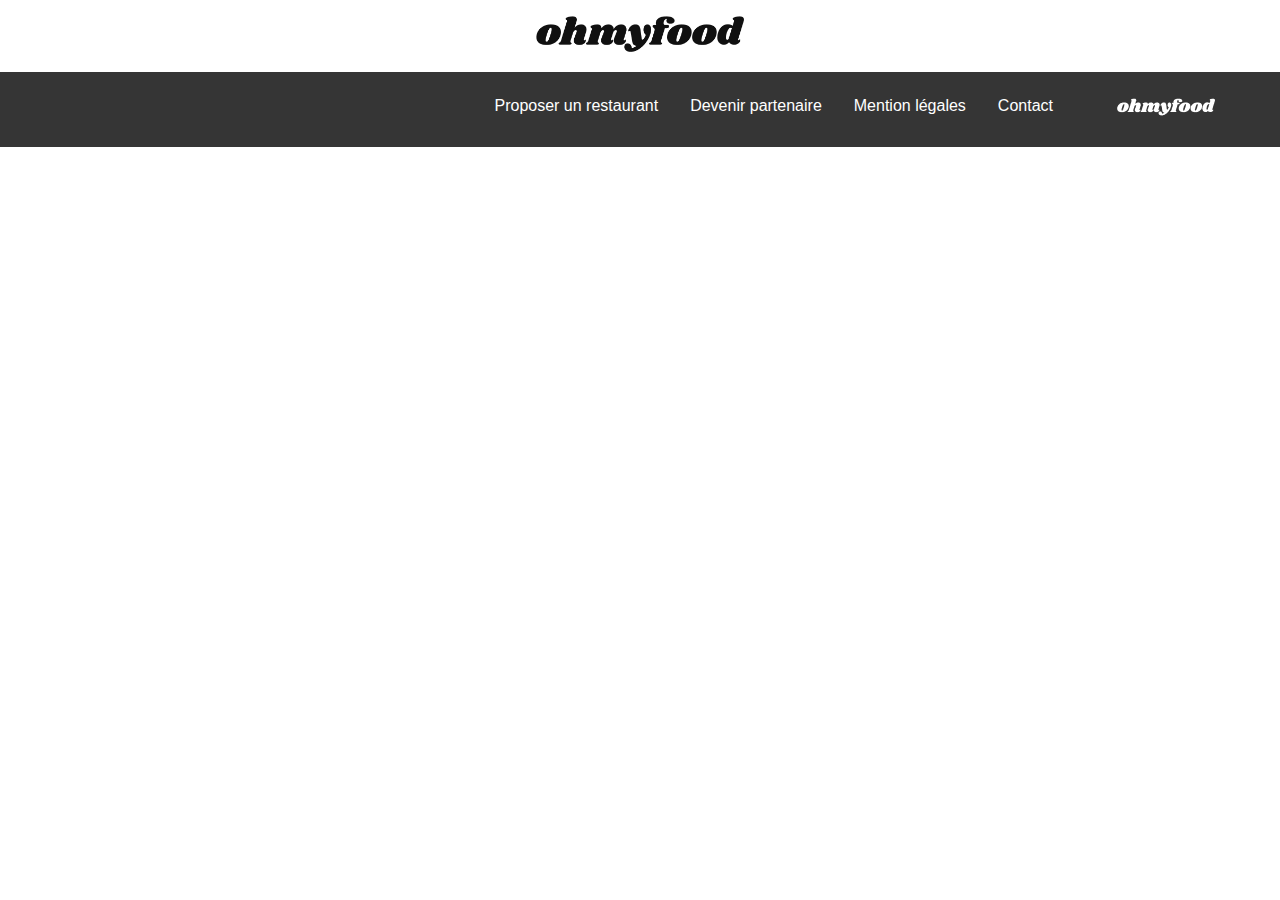
==== restaurants/aLaFrancaise.html @ 70cf3df0 "0.3 Commencement du premier menu" ====
<!DOCTYPE html>
<html lang="fr">
<head>
    <meta charset="UTF-8">
    <meta name="viewport" content="width=device-width, initial-scale=1.0">
    <title>Menu Restaurant</title>
    <link rel="stylesheet" href="../assets/style.css">
</head>
<body>
    <header>
        <!-- flèche du retour -->
        <a href="../index.html" class="fleche-retour">
          <img src="../assets/icon/GoBack.png" alt="icon de retour">
        </a>
        
        <!-- logo -->
        <a href="../index.html">
          <img src="../assets/images/logo/ohmyfood_black.png" alt="logo de ohmyfood">
        </a>
    </header>

    <footer>
        <a href="../index.html"><img src="../assets/images/logo/ohmyfood_white.png" alt="logo du site"></a>
        <menu class="footer_menu">
          <li>
            <a href="#">
              <i class="fa-solid fa-utensils"></i>
              Proposer un restaurant
            </a>
          </li>
          <li>
            <a href="#">
              <i class="fa-solid fa-handshake-angle"></i>
              Devenir partenaire
            </a>
          </li>
          <li>
            <a href="#">
              <i></i>
              Mention légales
            </a>
          </li>
          <li>
            <a href="#">
              <i></i>
              Contact
            </a>
          </li>
        </menu>
    </footer>
</body>
</html>
---- assets/style.css ----
*, ::after, ::before {
  box-sizing: border-box;
  margin: 0;
  padding: 0;
}

body {
  font-family: "Roboto", sans-serif;
}

header {
  display: flex;
  width: 100%;
  padding: 1em 0;
  justify-content: center;
  align-items: center;
  background-color: #FFFFFF;
  position: relative;
}
header img {
  height: 36px;
}
header .fleche-retour {
  position: absolute;
  left: 17px;
  top: 17px;
  height: 30px;
  width: 30px;
  display: none;
}

.location {
  width: 100%;
  padding: 1em 0;
  color: #353535;
  display: flex;
  justify-content: center;
  align-items: center;
  background-color: #EAEAEA;
  box-shadow: 0px 4px 4px 0px rgba(0, 0, 0, 0.2509803922);
}
.location .pin-icon {
  height: 16px;
  width: 12px;
  color: #353535;
  margin-right: 17px;
}

.accueil {
  background: #F6F6F6;
}
.accueil__text-container {
  display: flex;
  flex-direction: column;
  justify-content: center;
  align-items: center;
}
.accueil__text-container h1 {
  margin-top: 39px;
  text-align: center;
  padding: 0 50px 20px;
  font-size: 24px;
  font-weight: 700;
}
.accueil__text-container h2 {
  text-align: center;
  padding: 0 1.5em;
  font-size: 1.125em;
  font-weight: 300;
  color: #353535;
}
.accueil__btn {
  color: #FFFFFF;
  text-align: center;
  line-height: 50px;
  text-decoration: none;
  margin: 27px auto 57px;
  padding: 0 1.2em;
  font-size: 1em;
  font-weight: 500;
  background: linear-gradient(193.33deg, #9356DC -11.44%, #FF79DA 123.93%);
  border-radius: 25px;
}

.fonctionnement {
  max-width: 1440px;
  margin: 0 auto;
  background-color: #FFFFFF;
  padding: 3rem 1.5rem;
}
.fonctionnement__text-container {
  display: flex;
  flex-direction: column;
}
.fonctionnement__text-container h3 {
  font-weight: 700;
  font-size: 1.5em;
  margin-bottom: 26px;
}
.fonctionnement__menu {
  display: flex;
  align-items: center;
  flex-direction: column;
  flex-wrap: wrap;
}
.fonctionnement__menu li {
  width: 335px;
  height: 72.38px;
  border-radius: 20px;
  list-style-type: none;
  margin-bottom: 25px;
  margin-right: 1em;
  position: relative;
}
.fonctionnement__menu__number {
  z-index: 1;
  position: absolute;
  left: 0;
  top: 50%;
  transform: translateY(-50%);
  color: #FFFFFF;
  display: flex;
  justify-content: center;
  align-items: center;
  width: 24px;
  height: 24px;
  border-radius: 9999px;
  background-color: #9356DC;
}
.fonctionnement__menu button {
  position: relative;
  font-size: 1em;
  font-weight: 500;
  margin-left: 12.51px;
  padding: 1.75em;
  width: 100%;
  max-width: 322.49px;
  border: none;
  border-radius: 20px;
  background-color: #F6F6F6;
  box-shadow: 0px 4px 15px 0px rgba(0, 0, 0, 0.1490196078);
}
.fonctionnement__menu button i {
  position: absolute;
  left: 40px;
  top: 50%;
  transform: translateY(-50%);
  color: #7E7E7E;
}
@media (min-width: 375px) {
  .fonctionnement__menu {
    flex-direction: row;
  }
}

.restaurants {
  background: #F6F6F6;
  padding: 3em 1.5em;
}
.restaurants .restaurant__text-container {
  max-width: 1440px;
  margin: 0 auto;
}
.restaurants h3 {
  font-weight: 700;
  font-size: 1.5em;
  margin-bottom: 26px;
}
.restaurants__list {
  display: flex;
  flex-direction: column;
  gap: 1.5em;
}
@media (min-width: 375px) {
  .restaurants__list__first_line {
    display: flex;
    gap: 9%;
  }
}
@media (min-width: 375px) {
  .restaurants__list__second_line {
    display: flex;
    gap: 9%;
  }
}
.restaurants__card {
  position: relative;
  display: flex;
  width: 100%;
  flex-direction: column;
  border-radius: 15px;
  background-color: #FFFFFF;
  margin-bottom: 1em;
}
.restaurants__card .new {
  display: inline-block;
  color: #FFFFFF;
  background-color: #99E2D0;
  width: 80px;
  height: 30px;
  position: absolute;
  top: 13px;
  right: 12px;
  text-align: center;
  line-height: 30px;
}
.restaurants__card img {
  max-height: 231px;
  width: 100%;
  object-fit: cover;
  overflow: hidden;
  border-top-left-radius: 15px;
  border-top-right-radius: 15px;
}
.restaurants__card__bottom {
  display: flex;
  justify-content: space-between;
  padding-left: 1em;
  padding-right: 1em;
}
.restaurants__card__bottom h4 {
  font-size: 1.125em;
  font-weight: 700;
  padding-top: 1em;
  padding-bottom: 0.3em;
}
.restaurants__card__bottom p {
  font-size: 1em;
  font-weight: 300;
  padding-bottom: 1em;
}
.restaurants__card__bottom button {
  width: 22px;
  height: 21px;
  margin-right: 1em;
  margin-top: 2em;
  border: none;
  background: transparent;
}
.restaurants__card__bottom img {
  border-top-left-radius: 0px;
  border-top-right-radius: 0px;
}

footer {
  background: #353535;
  padding: 22px 25px;
  color: #FFFFFF;
}
footer img {
  padding-left: 3em;
}
footer .text_container {
  display: flex;
  flex-direction: column;
}
footer menu {
  padding-top: 1em;
  list-style-type: none;
}
@media screen and (min-width: 375px) {
  footer menu li {
    padding: 0 1em;
  }
}
footer menu a {
  display: inline-block;
  color: #FFFFFF;
  font-size: 1em;
  padding-bottom: 7px;
  text-decoration: none;
}
@media (min-width: 375px) {
  footer menu a {
    flex-direction: row-reverse;
    align-items: center;
  }
}
@media screen and (min-width: 375px) {
  footer menu {
    display: flex;
    flex-direction: row;
    padding-top: 0;
  }
}
@media screen and (min-width: 375px) {
  footer {
    display: flex;
    flex-direction: row-reverse;
    align-items: center;
    justify-content: end;
    padding-right: 1.5em;
  }
}

/*# sourceMappingURL=style.css.map */
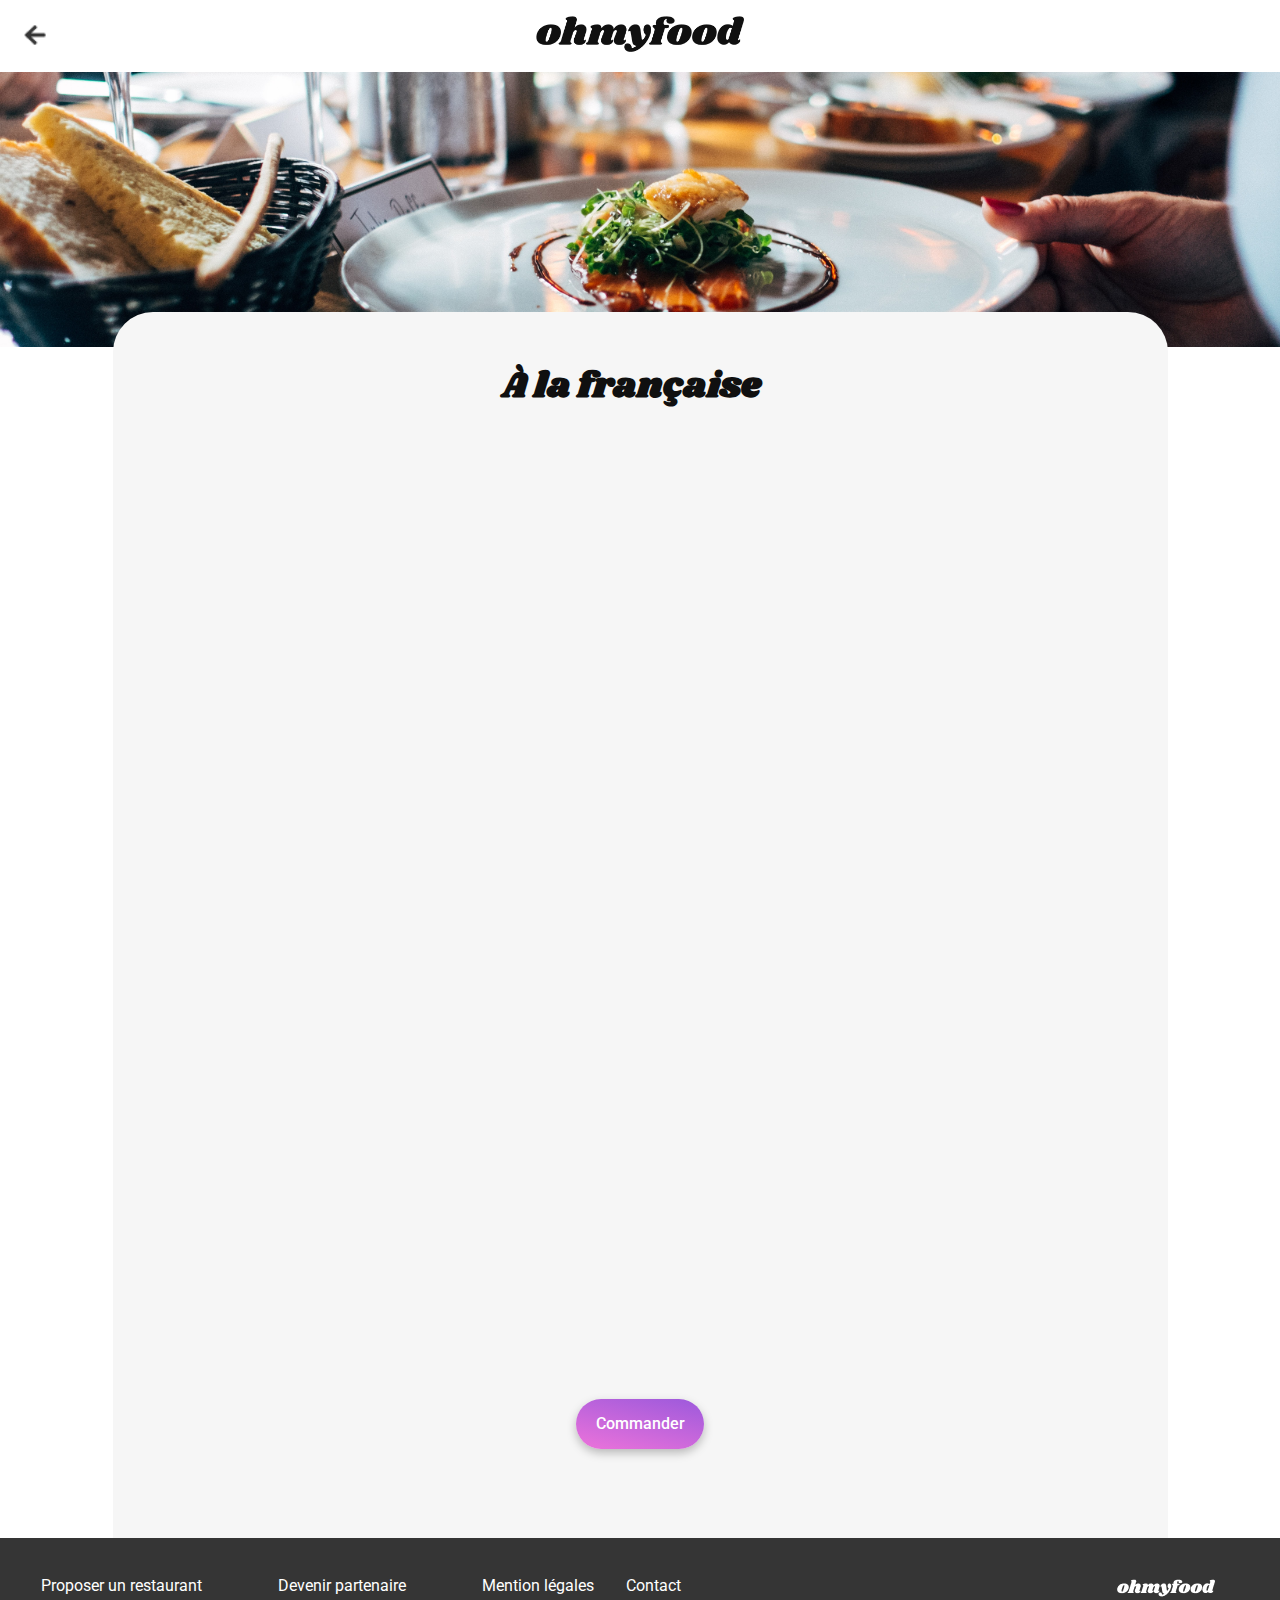
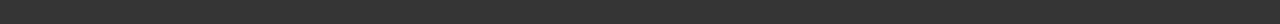
==== commit 0c79ee7e: "1.6 mise à jour contenu des menus" ====
--- a/restaurants/aLaFrancaise.html
+++ b/restaurants/aLaFrancaise.html
@@ -1,52 +1,280 @@
 <!DOCTYPE html>
 <html lang="fr">
 <head>
-    <meta charset="UTF-8">
-    <meta name="viewport" content="width=device-width, initial-scale=1.0">
-    <title>Menu Restaurant</title>
-    <link rel="stylesheet" href="../assets/style.css">
+  <meta charset="UTF-8">
+  <meta name="viewport" content="width=device-width, initial-scale=1.0">
+  <title>Menu La note enchantée</title>
+  <link rel="preconnect" href="https://fonts.googleapis.com">
+  <link rel="preconnect" href="https://fonts.gstatic.com" crossorigin>
+  <link href="https://fonts.googleapis.com/css2?family=Roboto:ital,wght@0,100;0,300;0,400;0,500;0,700;0,900;1,100;1,300;1,400;1,500;1,700;1,900&family=Shrikhand&display=swap" rel="stylesheet">
+  <link rel="stylesheet" href="https://cdnjs.cloudflare.com/ajax/libs/font-awesome/6.2.1/css/all.min.css"
+  integrity="sha512-MV7K8+y+gLIBoVD59lQIYicR65iaqukzvf/nwasF0nqhPay5w/9lJmVM2hMDcnK1OnMGCdVK+iQrJ7lzPJQd1w=="
+  crossorigin="anonymous" referrerpolicy="no-referrer" />
+  <link rel="stylesheet" href="../sass/style.css">
 </head>
 <body>
-    <header>
-        <!-- flèche du retour -->
-        <a href="../index.html" class="fleche-retour">
-          <img src="../assets/icon/GoBack.png" alt="icon de retour">
-        </a>
-        
-        <!-- logo -->
-        <a href="../index.html">
-          <img src="../assets/images/logo/ohmyfood_black.png" alt="logo de ohmyfood">
-        </a>
-    </header>
-
-    <footer>
-        <a href="../index.html"><img src="../assets/images/logo/ohmyfood_white.png" alt="logo du site"></a>
-        <menu class="footer_menu">
-          <li>
-            <a href="#">
-              <i class="fa-solid fa-utensils"></i>
-              Proposer un restaurant
-            </a>
-          </li>
-          <li>
-            <a href="#">
-              <i class="fa-solid fa-handshake-angle"></i>
-              Devenir partenaire
-            </a>
-          </li>
-          <li>
-            <a href="#">
-              <i></i>
-              Mention légales
-            </a>
-          </li>
-          <li>
-            <a href="#">
-              <i></i>
-              Contact
-            </a>
-          </li>
-        </menu>
-    </footer>
+
+  <header>
+    <!-- flèche du retour -->
+    <a href="../index.html" class="fleche-retour">
+      <img src="../assets/icon/GoBack.png" alt="icon de retour">
+    </a>
+    
+    <!-- logo -->
+    <a href="../index.html">
+      <img src="../assets/images/logo/ohmyfood_black.png" alt="logo de ohmyfood">
+    </a>
+  </header>
+
+  <main>
+
+    <img class="restaurant__imgage" src="../assets//images/restaurants/jay-wennington-N_Y88TWmGwA-unsplash.jpg" alt="photo du restaurant">
+
+    <div class="container">
+
+      <section class="restaurant">
+
+        <div class="restaurant__titre-menu">
+          <h1>À la française</h1>
+          <i class="fa-regular fa-heart"></i>
+        </div>
+
+        <menu>
+
+          <div class="restaurant__titre">
+            <h2 >Entrées</h2>
+            <div class="restaurant__separateur"></div>
+          </div>
+
+          <li>
+            <button class="restaurant__btn">
+              <div class="restaurant__btn__text-container">
+                <div class="restaurant__btn__plate">
+                  <h3>Tartare de poulpe acidulé</h3>
+                  <h4>Aux zestes d'orange</h4>
+                </div>
+                <div class="restaurant__btn__price">
+                  25€
+                </div>
+              </div>
+            
+              <div class="check">
+                <div class="__icon">
+                  <i class="fa-solid fa-circle-check"></i>
+                </div>
+              </div>
+            </button>
+          </li>
+          <li>
+            <button class="restaurant__btn">
+              <div class="restaurant__btn__text-container">
+                <div class="restaurant__btn__plate">
+                  <h3>Velouté de légumes d'antan</h3>
+                  <h4>Carotte, panais, topinambour</h4>
+                </div>
+                <div class="restaurant__btn__price">
+                  35€
+                </div>
+              </div>
+            
+              <div class="check">
+                <div class="__icon">
+                  <i class="fa-solid fa-circle-check"></i>
+                </div>
+              </div>
+            </button>
+          </li>
+          <li>
+            <button class="restaurant__btn">
+              <div class="restaurant__btn__text-container">
+                <div class="restaurant__btn__plate">
+                  <h3>Soupe à l'oignon</h3>
+                  <h4>Revisitée</h4>
+                </div>
+                <div class="restaurant__btn__price">
+                  20€
+                </div>
+              </div>
+            
+              <div class="check">
+                <div class="__icon">
+                  <i class="fa-solid fa-circle-check"></i>
+                </div>
+              </div>
+            </button>
+          </li>
+      </menu>
+
+      <menu>
+
+        <div class="restaurant__titre">
+          <h2>Plats</h2>
+          <div class="restaurant__separateur"></div>
+        </div>
+
+          <li>
+            <button class="restaurant__btn">
+              <div class="restaurant__btn__text-container">
+                <div class="restaurant__btn__plate">
+                  <h3>Coquilles Saint-Jacques</h3>
+                  <h4>Accompagnées d'une purée de panais</h4>
+                </div>
+                <div class="restaurant__btn__price">
+                  40€
+                </div>
+              </div>
+            
+              <div class="check">
+                <div class="__icon">
+                  <i class="fa-solid fa-circle-check"></i>
+                </div>
+              </div>
+            </button>
+          </li>
+          <li>
+            <button class="restaurant__btn">
+              <div class="restaurant__btn__text-container">
+                <div class="restaurant__btn__plate">
+                  <h3>Magret de canard</h3>
+                  <h4>Et parmentier de pommes de terre</h4>
+                </div>
+                <div class="restaurant__btn__price">
+                  35€
+                </div>
+              </div>
+            
+              <div class="check">
+                <div class="__icon">
+                  <i class="fa-solid fa-circle-check"></i>
+                </div>
+              </div>
+            </button>
+          </li>
+          <li>
+            <button class="restaurant__btn">
+              <div class="restaurant__btn__text-container">
+                <div class="restaurant__btn__plate">
+                  <h3>Pigeonneau d’Ille-et-Vilaine</h3>
+                  <h4>Sur son lit de gnocchis aux légumes</h4>
+                </div>
+                <div class="restaurant__btn__price">
+                  44€
+                </div>
+              </div>
+            
+              <div class="check">
+                <div class="__icon">
+                  <i class="fa-solid fa-circle-check"></i>
+                </div>
+              </div>
+            </button>
+          </li>
+      </menu>
+      <menu>
+
+        <div class="restaurant__titre">
+          <h2>Desserts</h2>
+          <div class="restaurant__separateur"></div>
+        </div>
+
+          <li>
+            <button class="restaurant__btn">
+              <div class="restaurant__btn__text-container">
+                <div class="restaurant__btn__plate">
+                  <h3>Pétales de violettes glacés</h3>
+                  <h4>Et purée de noisettes</h4>
+                </div>
+                <div class="restaurant__btn__price">
+                  18€
+                </div>
+              </div>
+            
+              <div class="check">
+                <div class="__icon">
+                  <i class="fa-solid fa-circle-check"></i>
+                </div>
+              </div>
+            </button>
+          </li>
+          <li>
+            <button class="restaurant__btn">
+              <div class="restaurant__btn__text-container">
+                <div class="restaurant__btn__plate">
+                  <h3>Fondant au chocolat</h3>
+                  <h4>Revisité</h4>
+                </div>
+                <div class="restaurant__btn__price">
+                  22€
+                </div>
+              </div>
+            
+              <div class="check">
+                <div class="__icon">
+                  <i class="fa-solid fa-circle-check"></i>
+                </div>
+              </div>
+            </button>
+          </li>
+          <li>
+            <button class="restaurant__btn">
+              <div class="restaurant__btn__text-container">
+                <div class="restaurant__btn__plate">
+                  <h3>Millefeuille croustillant</h3>
+                  <h4>Myrtilles et pâte d’amande</h4>
+                </div>
+                <div class="restaurant__btn__price">
+                  23€
+                </div>
+              </div>
+            
+              <div class="check">
+                <div class="__icon">
+                  <i class="fa-solid fa-circle-check"></i>
+                </div>
+              </div>
+            </button>
+          </li>
+      </menu>
+      
+      <div class="restaurant__commander">
+        <a href="#" class="restaurant__commander__btn">
+          Commander
+        </a>
+      </div>
+
+    </section>
+  </div>
+
+</main>
+
+  
+  <footer>
+    <a href=""><img src="../assets/images/logo/ohmyfood_white.png" alt="logo du site"></a>
+    <menu class="footer_menu">
+      <li>
+        <a href="#">
+          <i class="fa-solid fa-utensils"></i>
+          Proposer un restaurant
+        </a>
+      </li>
+      <li>
+        <a href="#">
+          <i class="fa-solid fa-handshake-angle"></i>
+          Devenir partenaire
+        </a>
+      </li>
+      <li>
+        <a href="#">
+          Mention légales
+        </a>
+      </li>
+      <li>
+        <a href="#">
+          Contact
+        </a>
+      </li>
+    </menu>
+  </footer>
+  
 </body>
 </html>--- a/sass/style.css
+++ b/sass/style.css
@@ -0,0 +1,622 @@
+*, ::after, ::before {
+  box-sizing: border-box;
+  margin: 0;
+  padding: 0;
+}
+
+.loader {
+  position: fixed;
+  background: #FFFFFF;
+  width: 100vw;
+  height: 100vh;
+  z-index: 1000;
+  display: flex;
+  justify-content: center;
+  align-items: center;
+  animation: hideLoader 3s forwards;
+  animation-delay: 3s;
+  filter: contrast(20);
+}
+.loader__dot {
+  width: 1em;
+  height: 1em;
+  background: #9356dc;
+  filter: blur(4px);
+  border-radius: 50%;
+  animation: point 2.8s infinite;
+}
+.loader__dots {
+  animation: points 2.8s infinite;
+}
+.loader__dots span {
+  display: block;
+  float: left;
+  width: 1em;
+  height: 1em;
+  filter: blur(4px);
+  background: #9356dc;
+  border-radius: 50%;
+  margin-left: 1em;
+}
+
+@keyframes point {
+  50% {
+    transform: translateX(96px);
+  }
+}
+@keyframes points {
+  50% {
+    transform: translateX(-31px);
+  }
+}
+@keyframes hideLoader {
+  to {
+    visibility: hidden;
+    opacity: 0;
+  }
+}
+.content {
+  visibility: hidden;
+  animation: showContent 0s forwards;
+  animation-delay: 3s;
+}
+
+@keyframes showContent {
+  to {
+    visibility: visible;
+  }
+}
+body {
+  font-family: "Roboto", sans-serif;
+}
+
+li {
+  list-style-type: none;
+}
+
+header {
+  display: flex;
+  width: 100%;
+  padding: 1em 0;
+  justify-content: center;
+  align-items: center;
+  background-color: #FFFFFF;
+  position: relative;
+}
+header img {
+  height: 36px;
+}
+header .fleche-retour {
+  position: absolute;
+  left: 17px;
+  top: 17px;
+  height: 30px;
+  width: 30px;
+  display: inline-block;
+}
+
+.location {
+  width: 100%;
+  padding: 1em 0;
+  color: #353535;
+  display: flex;
+  justify-content: center;
+  align-items: center;
+  background-color: #EAEAEA;
+  box-shadow: 0px 4px 4px 0px rgba(0, 0, 0, 0.2509803922);
+}
+.location .pin-icon {
+  height: 16px;
+  width: 12px;
+  color: #353535;
+  margin-right: 17px;
+}
+
+.accueil {
+  background: #F6F6F6;
+}
+.accueil__text-container {
+  display: flex;
+  flex-direction: column;
+  justify-content: center;
+  align-items: center;
+}
+.accueil__text-container h1 {
+  margin-top: 39px;
+  text-align: center;
+  padding: 0 50px 20px;
+  font-size: 24px;
+  font-weight: 700;
+}
+.accueil__text-container h2 {
+  text-align: center;
+  padding: 0 1.5em;
+  font-size: 1.125em;
+  font-weight: 300;
+  color: #353535;
+}
+.accueil__btn {
+  color: #FFFFFF;
+  text-align: center;
+  line-height: 50px;
+  text-decoration: none;
+  margin: 27px auto 57px;
+  padding: 0 1.2em;
+  font-size: 1em;
+  font-weight: 500;
+  background: linear-gradient(193.33deg, #9356DC -11.44%, #FF79DA 123.93%);
+  box-shadow: 0px 4px 10px 0px rgba(0, 0, 0, 0.2509803922);
+  border-radius: 25px;
+  transition: all 0.3s;
+}
+.accueil__btn:hover {
+  background: linear-gradient(200.64deg, #9356DC -5.2%, #FF79DA 110.74%);
+  box-shadow: 0px 4px 15px 0px rgba(0, 0, 0, 0.3490196078);
+}
+
+.fonctionnement {
+  margin: 0 auto;
+  background-color: #FFFFFF;
+  padding: 3rem 0;
+}
+.fonctionnement__text-container {
+  width: 90%;
+  max-width: 1080px;
+  display: flex;
+  flex-direction: column;
+  margin: 0 auto;
+}
+.fonctionnement__text-container h3 {
+  width: 100%;
+  text-align: left;
+  font-weight: 700;
+  font-size: 1.5em;
+  margin: 0 auto 26px;
+}
+.fonctionnement__menu {
+  display: flex;
+  align-items: center;
+  flex-direction: column;
+  flex-wrap: wrap;
+}
+.fonctionnement__menu li {
+  width: 100%;
+  height: 72.38px;
+  border-radius: 20px;
+  list-style-type: none;
+  margin-bottom: 25px;
+  position: relative;
+}
+@media (min-width: 1224px) {
+  .fonctionnement__menu li {
+    width: 335px;
+  }
+}
+.fonctionnement__menu__number {
+  z-index: 1;
+  position: absolute;
+  left: 0;
+  top: 50%;
+  transform: translateY(-50%);
+  color: #FFFFFF;
+  display: flex;
+  justify-content: center;
+  align-items: center;
+  width: 24px;
+  height: 24px;
+  border-radius: 9999px;
+  background-color: #9356DC;
+}
+.fonctionnement__menu button {
+  position: relative;
+  font-size: 1em;
+  font-weight: 500;
+  margin-left: 12.51px;
+  padding: 1.75em;
+  width: 322.5px;
+  width: 100%;
+  border: none;
+  border-radius: 20px;
+  background-color: #F6F6F6;
+  box-shadow: 0px 4px 15px 0px rgba(0, 0, 0, 0.1490196078);
+}
+.fonctionnement__menu button i {
+  position: absolute;
+  left: 40px;
+  top: 50%;
+  transform: translateY(-50%);
+  color: #7E7E7E;
+}
+@media (min-width: 1224px) {
+  .fonctionnement__menu {
+    display: flex;
+    justify-content: space-between;
+    flex-direction: row;
+  }
+}
+
+.restaurants {
+  padding: 3em 1.5em;
+  background: #F6F6F6;
+}
+.restaurants .restaurant__text-container {
+  max-width: 1080px;
+  margin: 0 auto;
+}
+.restaurants h3 {
+  font-weight: 700;
+  font-size: 1.5em;
+  margin-bottom: 26px;
+}
+.restaurants__list {
+  display: flex;
+  flex-direction: column;
+}
+.restaurants__list__lien_menu {
+  position: relative;
+}
+.restaurants__list__lien_menu a {
+  text-decoration: none;
+}
+.restaurants__list__lien_menu .btn-heart {
+  position: absolute;
+  right: 2.5em;
+  bottom: 3.5em;
+  width: 22px;
+  height: 21px;
+  overflow: hidden;
+  border: none;
+  background: none;
+  padding: 0;
+}
+.restaurants__list__lien_menu .btn-heart img {
+  position: absolute;
+  top: 0;
+  left: 0;
+  width: 100%;
+  height: 100%;
+  transition: transform 0.2s ease, opacity 0.2s ease;
+}
+.restaurants__list__lien_menu .btn-heart .__icon-couleur {
+  transform: translateY(100%);
+  opacity: 0;
+}
+.restaurants__list__lien_menu .btn-heart:active .__icon-couleur {
+  opacity: 1;
+  transform: translateY(0);
+}
+@media (min-width: 768px) {
+  .restaurants__list {
+    display: flex;
+    flex-direction: row;
+    flex-wrap: wrap;
+    gap: 1.5em;
+  }
+  .restaurants__list__lien_menu {
+    width: calc(50% - 0.75em);
+    color: #353535;
+  }
+}
+.restaurants__card {
+  position: relative;
+  display: flex;
+  max-width: 100%;
+  flex-direction: column;
+  border-radius: 15px;
+  background-color: #FFFFFF;
+  margin-bottom: 1em;
+}
+.restaurants__card .new {
+  display: inline-block;
+  color: #008766;
+  background-color: #99E2D0;
+  width: 80px;
+  height: 30px;
+  position: absolute;
+  top: 13px;
+  right: 12px;
+  text-align: center;
+  line-height: 30px;
+}
+.restaurants__card img {
+  height: 231px;
+  width: 100%;
+  object-fit: cover;
+  overflow: hidden;
+  border-top-left-radius: 15px;
+  border-top-right-radius: 15px;
+}
+.restaurants__card__bottom {
+  display: flex;
+  justify-content: space-between;
+  padding-left: 1em;
+  padding-right: 1em;
+  color: black;
+}
+.restaurants__card__bottom h4 {
+  font-size: 1.125em;
+  font-weight: 700;
+  padding-top: 1em;
+  padding-bottom: 0.3em;
+}
+.restaurants__card__bottom p {
+  font-size: 1em;
+  font-weight: 300;
+  padding-bottom: 1em;
+}
+.restaurants__details_menu {
+  background-color: #F3F3F3;
+}
+.restaurants__details_menu img {
+  width: 100%;
+  height: 275px;
+  object-fit: cover;
+}
+.restaurants__details_menu h1 {
+  padding-top: 1.75em;
+  font-size: 1.75em;
+  font-weight: 400;
+  font-style: oblique;
+  color: #101010;
+  display: flex;
+  justify-content: center;
+}
+.restaurants__details_menu li {
+  list-style-type: none;
+}
+.restaurants__details_menu__separateur {
+  margin-top: 9px;
+  width: 40px;
+  height: 3px;
+  background-color: #99E2D0;
+}
+
+main {
+  background-color: #FFFFFF;
+  width: 100%;
+}
+
+.container {
+  width: 100%;
+  margin-top: 15em;
+}
+
+.restaurant {
+  padding: 3em 1em 0em 1em;
+  border-top-left-radius: 40px;
+  border-top-right-radius: 40px;
+  background-color: #F6F6F6;
+  max-width: 1055px;
+  margin: 0 auto;
+  position: relative;
+}
+.restaurant__titre-menu {
+  display: flex;
+  font-family: "Shrikhand", sans-serif;
+  font-size: 1.125em;
+  font-weight: 400;
+  justify-content: left;
+  align-items: center;
+  color: #101010;
+  gap: 1em;
+}
+@media (min-width: 375px) {
+  .restaurant__titre-menu {
+    justify-content: center;
+  }
+}
+.restaurant__imgage {
+  width: 100%;
+  height: 275px;
+  object-fit: cover;
+  position: absolute;
+  left: 0;
+  top: 4.5em;
+}
+@keyframes fadeIn {
+  from {
+    opacity: 0;
+  }
+  to {
+    opacity: 1;
+  }
+}
+.restaurant menu {
+  display: flex;
+  flex-direction: column;
+  align-items: center;
+}
+.restaurant menu:nth-of-type(1) {
+  animation: fadeIn 1s ease-out 0.5s forwards;
+  opacity: 0;
+}
+.restaurant menu:nth-of-type(2) {
+  animation: fadeIn 1s ease-out 1s forwards;
+  opacity: 0;
+}
+.restaurant menu:nth-of-type(3) {
+  animation: fadeIn 1s ease-out 1.5s forwards;
+  opacity: 0;
+}
+.restaurant menu li {
+  list-style-type: none;
+  margin-bottom: 0.5em;
+  width: 100%;
+}
+@media (min-width: 375px) {
+  .restaurant menu li {
+    width: 80%;
+  }
+}
+.restaurant__titre {
+  width: 100%;
+  padding-top: 1em;
+}
+.restaurant__titre h2 {
+  font-weight: 300;
+}
+@media (min-width: 375px) {
+  .restaurant__titre {
+    width: 80%;
+  }
+}
+.restaurant__separateur {
+  border: 3px solid #99E2D0;
+  margin-bottom: 1em;
+  margin-top: 9px;
+  width: 40px;
+}
+.restaurant__btn {
+  padding: 0;
+  background-color: #FFFFFF;
+  display: flex;
+  justify-content: space-between;
+  align-items: center;
+  width: 100%;
+  height: 70px;
+  margin: 0 auto;
+  border: none;
+  border-radius: 15px;
+  overflow: hidden;
+  box-shadow: 0px 4.0114941597px 15.0431032181px 0px rgba(0, 0, 0, 0.1019607843);
+}
+.restaurant__btn:hover .check {
+  width: 60px;
+}
+.restaurant__btn__text-container {
+  flex-grow: 1;
+  overflow: hidden;
+  display: flex;
+  width: 100%;
+  justify-content: space-between;
+  text-align: left;
+}
+.restaurant__btn__plate {
+  flex-grow: 1;
+  display: flex;
+  flex-direction: column;
+  padding-left: 0.5em;
+  overflow: hidden;
+}
+.restaurant__btn__plate h3, .restaurant__btn__plate h4 {
+  white-space: nowrap;
+  overflow: hidden;
+  text-overflow: ellipsis;
+}
+.restaurant__btn__plate h3 {
+  font-size: 1.125em;
+}
+.restaurant__btn__plate h4 {
+  font-weight: 300;
+  font-size: 1em;
+}
+.restaurant__btn__price {
+  font-weight: 700;
+  padding-right: 1em;
+  padding-left: 1em;
+  display: flex;
+  align-items: end;
+  flex-shrink: 0;
+}
+.restaurant__btn .check {
+  background-color: #99E2D0;
+  color: white;
+  display: flex;
+  justify-content: center;
+  align-items: center;
+  width: 0px;
+  height: 70px;
+  overflow: hidden;
+  transition: all 0.3s;
+  border-radius: 0 15px 15px 0;
+}
+.restaurant__commander {
+  display: flex;
+  justify-content: center;
+  align-items: center;
+  width: 100%;
+  padding: 2em 0.5em;
+}
+.restaurant__commander__btn {
+  color: #FFFFFF;
+  text-align: center;
+  line-height: 50px;
+  text-decoration: none;
+  margin: 27px auto 57px;
+  padding: 0 1.2em;
+  font-size: 1em;
+  font-weight: 500;
+  background: linear-gradient(193.33deg, #9356DC -11.44%, #FF79DA 123.93%);
+  box-shadow: 0px 4px 10px 0px rgba(0, 0, 0, 0.2509803922);
+  border-radius: 25px;
+  transition: all 0.3s;
+}
+.restaurant__commander__btn:hover {
+  background: linear-gradient(200.64deg, #9356DC -5.2%, #FF79DA 110.74%);
+  box-shadow: 0px 4px 15px 0px rgba(0, 0, 0, 0.3490196078);
+}
+
+footer {
+  background: #353535;
+  padding: 22px 25px;
+  color: #FFFFFF;
+}
+footer a {
+  display: flex;
+  justify-content: left;
+  align-items: center;
+}
+footer .text_container {
+  display: flex;
+  flex-direction: column;
+}
+footer menu {
+  padding-top: 1em;
+  list-style-type: none;
+}
+@media (min-width: 375px) {
+  footer menu li {
+    padding: 0 1em;
+  }
+}
+footer menu li a {
+  display: flex;
+  justify-content: left;
+  align-items: center;
+  color: #FFFFFF;
+  font-size: 1em;
+  padding-bottom: 7px;
+  text-decoration: none;
+}
+footer menu li a i {
+  margin-right: 1em;
+  width: 12px;
+}
+@media (min-width: 375px) {
+  footer menu li a i {
+    margin-left: 1em;
+  }
+}
+@media (min-width: 375px) {
+  footer menu li a {
+    flex-direction: row-reverse;
+    align-items: center;
+  }
+}
+@media screen and (min-width: 868px) {
+  footer menu {
+    display: flex;
+    flex-direction: row;
+  }
+}
+@media screen and (min-width: 375px) {
+  footer {
+    display: flex;
+    justify-content: space-between;
+    flex-direction: row-reverse;
+    align-items: flex-end;
+    padding-right: 1.5em;
+  }
+}
+
+/*# sourceMappingURL=style.css.map */
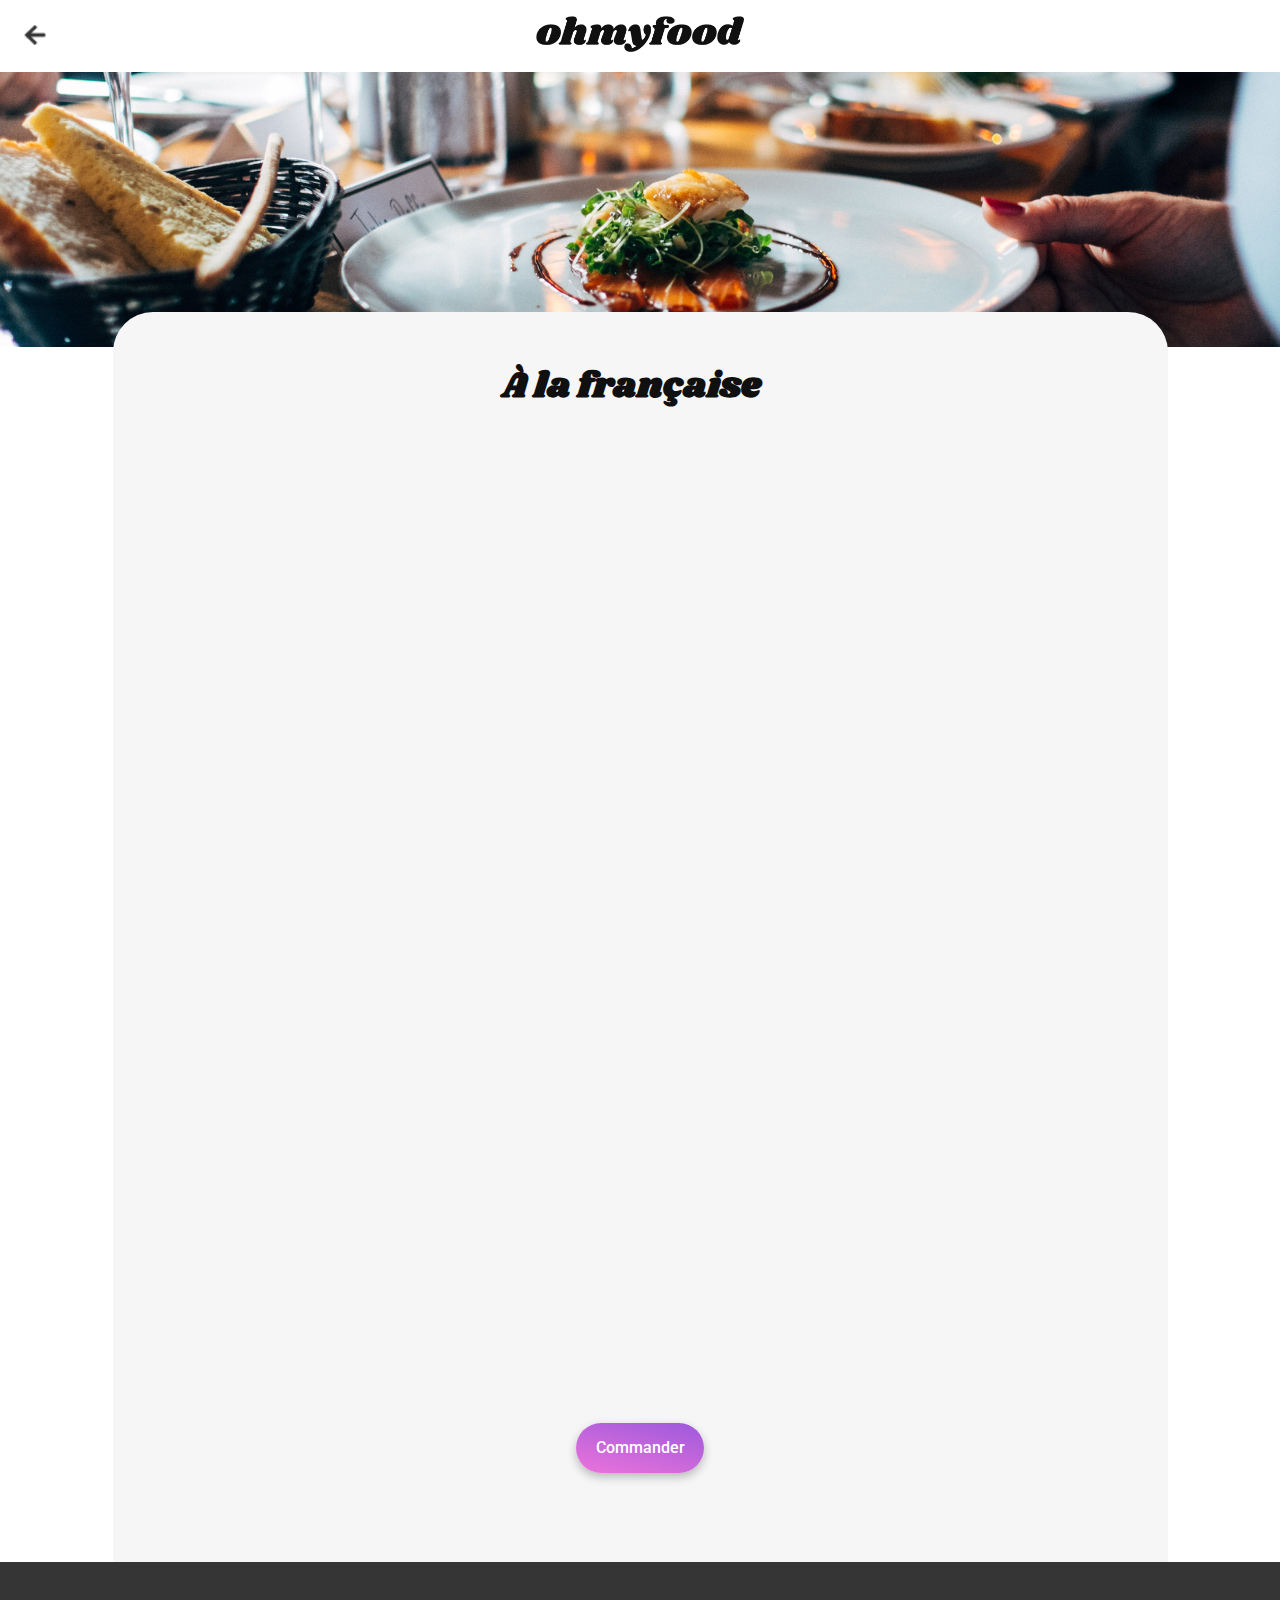
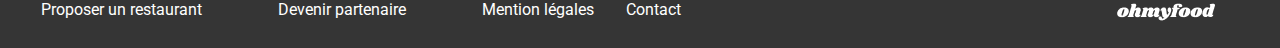
==== commit ac3b08bb: "2.1 correction w3c pages restaurants" ====
--- a/restaurants/aLaFrancaise.html
+++ b/restaurants/aLaFrancaise.html
@@ -39,202 +39,208 @@
           <i class="fa-regular fa-heart"></i>
         </div>
 
-        <menu>
-
-          <div class="restaurant__titre">
-            <h2 >Entrées</h2>
-            <div class="restaurant__separateur"></div>
-          </div>
-
-          <li>
-            <button class="restaurant__btn">
-              <div class="restaurant__btn__text-container">
-                <div class="restaurant__btn__plate">
-                  <h3>Tartare de poulpe acidulé</h3>
-                  <h4>Aux zestes d'orange</h4>
-                </div>
-                <div class="restaurant__btn__price">
+        <ul>
+
+          <li>
+            <div class="restaurant__titre">
+              <h2 >Entrées</h2>
+              <div class="restaurant__separateur"></div>
+            </div>
+          </li>
+
+          <li>
+            <button class="restaurant__btn">
+              <span class="restaurant__btn__text-container">
+                <span class="restaurant__btn__plate">
+                  <span class="restaurant__btn__plate__title">Tartare de poulpe acidulé</span>
+                  <span class="restaurant__btn__plate__subtitle">Aux zestes d'orange</span>
+                </span>
+                <span class="restaurant__btn__price">
                   25€
-                </div>
-              </div>
-            
-              <div class="check">
-                <div class="__icon">
-                  <i class="fa-solid fa-circle-check"></i>
-                </div>
-              </div>
-            </button>
-          </li>
-          <li>
-            <button class="restaurant__btn">
-              <div class="restaurant__btn__text-container">
-                <div class="restaurant__btn__plate">
-                  <h3>Velouté de légumes d'antan</h3>
-                  <h4>Carotte, panais, topinambour</h4>
-                </div>
-                <div class="restaurant__btn__price">
+                </span>
+              </span>
+            
+              <span class="check">
+                <span class="__icon">
+                  <i class="fa-solid fa-circle-check"></i>
+                </span>
+              </span>
+            </button>
+          </li>
+          <li>
+            <button class="restaurant__btn">
+              <span class="restaurant__btn__text-container">
+                <span class="restaurant__btn__plate">
+                  <span class="restaurant__btn__plate__title">Velouté de légumes d'antan</span>
+                  <span class="restaurant__btn__plate__subtitle">Carotte, panais, topinambour</span>
+                </span>
+                <span class="restaurant__btn__price">
                   35€
-                </div>
-              </div>
-            
-              <div class="check">
-                <div class="__icon">
-                  <i class="fa-solid fa-circle-check"></i>
-                </div>
-              </div>
-            </button>
-          </li>
-          <li>
-            <button class="restaurant__btn">
-              <div class="restaurant__btn__text-container">
-                <div class="restaurant__btn__plate">
-                  <h3>Soupe à l'oignon</h3>
-                  <h4>Revisitée</h4>
-                </div>
-                <div class="restaurant__btn__price">
+                </span>
+              </span>
+            
+              <span class="check">
+                <span class="__icon">
+                  <i class="fa-solid fa-circle-check"></i>
+                </span>
+              </span>
+            </button>
+          </li>
+          <li>
+            <button class="restaurant__btn">
+              <span class="restaurant__btn__text-container">
+                <span class="restaurant__btn__plate">
+                  <span class="restaurant__btn__plate__title">Soupe à l'oignon</span>
+                  <span class="restaurant__btn__plate__subtitle">Revisitée</span>
+                </span>
+                <span class="restaurant__btn__price">
                   20€
-                </div>
-              </div>
-            
-              <div class="check">
-                <div class="__icon">
-                  <i class="fa-solid fa-circle-check"></i>
-                </div>
-              </div>
-            </button>
-          </li>
-      </menu>
-
-      <menu>
-
-        <div class="restaurant__titre">
-          <h2>Plats</h2>
-          <div class="restaurant__separateur"></div>
-        </div>
-
-          <li>
-            <button class="restaurant__btn">
-              <div class="restaurant__btn__text-container">
-                <div class="restaurant__btn__plate">
-                  <h3>Coquilles Saint-Jacques</h3>
-                  <h4>Accompagnées d'une purée de panais</h4>
-                </div>
-                <div class="restaurant__btn__price">
+                </span>
+              </span>
+            
+              <span class="check">
+                <span class="__icon">
+                  <i class="fa-solid fa-circle-check"></i>
+                </span>
+              </span>
+            </button>
+          </li>
+        </ul>
+
+        <ul>
+
+          <li>
+            <div class="restaurant__titre">
+              <h2>Plats</h2>
+              <div class="restaurant__separateur"></div>
+            </div>
+          </li>
+
+          <li>
+            <button class="restaurant__btn">
+              <span class="restaurant__btn__text-container">
+                <span class="restaurant__btn__plate">
+                  <span class="restaurant__btn__plate__title">Coquilles Saint-Jacques</span>
+                  <span class="restaurant__btn__plate__subtitle">Accompagnées d'une purée de panais</span>
+                </span>
+                <span class="restaurant__btn__price">
                   40€
-                </div>
-              </div>
-            
-              <div class="check">
-                <div class="__icon">
-                  <i class="fa-solid fa-circle-check"></i>
-                </div>
-              </div>
-            </button>
-          </li>
-          <li>
-            <button class="restaurant__btn">
-              <div class="restaurant__btn__text-container">
-                <div class="restaurant__btn__plate">
-                  <h3>Magret de canard</h3>
-                  <h4>Et parmentier de pommes de terre</h4>
-                </div>
-                <div class="restaurant__btn__price">
+                </span>
+              </span>
+            
+              <span class="check">
+                <span class="__icon">
+                  <i class="fa-solid fa-circle-check"></i>
+                </span>
+              </span>
+            </button>
+          </li>
+          <li>
+            <button class="restaurant__btn">
+              <span class="restaurant__btn__text-container">
+                <span class="restaurant__btn__plate">
+                  <span class="restaurant__btn__plate__title">Magret de canard</span>
+                  <span class="restaurant__btn__plate__subtitle">Et parmentier de pommes de terre</span>
+                </span>
+                <span class="restaurant__btn__price">
                   35€
-                </div>
-              </div>
-            
-              <div class="check">
-                <div class="__icon">
-                  <i class="fa-solid fa-circle-check"></i>
-                </div>
-              </div>
-            </button>
-          </li>
-          <li>
-            <button class="restaurant__btn">
-              <div class="restaurant__btn__text-container">
-                <div class="restaurant__btn__plate">
-                  <h3>Pigeonneau d’Ille-et-Vilaine</h3>
-                  <h4>Sur son lit de gnocchis aux légumes</h4>
-                </div>
-                <div class="restaurant__btn__price">
+                </span>
+              </span>
+            
+              <span class="check">
+                <span class="__icon">
+                  <i class="fa-solid fa-circle-check"></i>
+                </span>
+              </span>
+            </button>
+          </li>
+          <li>
+            <button class="restaurant__btn">
+              <span class="restaurant__btn__text-container">
+                <span class="restaurant__btn__plate">
+                  <span class="restaurant__btn__plate__title">Pigeonneau d'Ille-et-Vilaine</span>
+                  <span class="restaurant__btn__plate__subtitle">Sur son lit de gnocchis aux légumes</span>
+                </span>
+                <span class="restaurant__btn__price">
                   44€
-                </div>
-              </div>
-            
-              <div class="check">
-                <div class="__icon">
-                  <i class="fa-solid fa-circle-check"></i>
-                </div>
-              </div>
-            </button>
-          </li>
-      </menu>
-      <menu>
-
-        <div class="restaurant__titre">
-          <h2>Desserts</h2>
-          <div class="restaurant__separateur"></div>
-        </div>
-
-          <li>
-            <button class="restaurant__btn">
-              <div class="restaurant__btn__text-container">
-                <div class="restaurant__btn__plate">
-                  <h3>Pétales de violettes glacés</h3>
-                  <h4>Et purée de noisettes</h4>
-                </div>
-                <div class="restaurant__btn__price">
+                </span>
+              </span>
+            
+              <span class="check">
+                <span class="__icon">
+                  <i class="fa-solid fa-circle-check"></i>
+                </span>
+              </span>
+            </button>
+          </li>
+        </ul>
+        <ul>
+
+          <li>
+            <div class="restaurant__titre">
+              <h2>Desserts</h2>
+              <div class="restaurant__separateur"></div>
+            </div>
+          </li>
+
+          <li>
+            <button class="restaurant__btn">
+              <span class="restaurant__btn__text-container">
+                <span class="restaurant__btn__plate">
+                  <span class="restaurant__btn__plate__title">Pétales de violettes glacés</span>
+                  <span class="restaurant__btn__plate__subtitle">Et purée de noisettes</span>
+                </span>
+                <span class="restaurant__btn__price">
                   18€
-                </div>
-              </div>
-            
-              <div class="check">
-                <div class="__icon">
-                  <i class="fa-solid fa-circle-check"></i>
-                </div>
-              </div>
-            </button>
-          </li>
-          <li>
-            <button class="restaurant__btn">
-              <div class="restaurant__btn__text-container">
-                <div class="restaurant__btn__plate">
-                  <h3>Fondant au chocolat</h3>
-                  <h4>Revisité</h4>
-                </div>
-                <div class="restaurant__btn__price">
+                </span>
+              </span>
+            
+              <span class="check">
+                <span class="__icon">
+                  <i class="fa-solid fa-circle-check"></i>
+                </span>
+              </span>
+            </button>
+          </li>
+          <li>
+            <button class="restaurant__btn">
+              <span class="restaurant__btn__text-container">
+                <span class="restaurant__btn__plate">
+                  <span class="restaurant__btn__plate__title">Fondant au chocolat</span>
+                  <span class="restaurant__btn__plate__subtitle">Revisité</span>
+                </span>
+                <span class="restaurant__btn__price">
                   22€
-                </div>
-              </div>
-            
-              <div class="check">
-                <div class="__icon">
-                  <i class="fa-solid fa-circle-check"></i>
-                </div>
-              </div>
-            </button>
-          </li>
-          <li>
-            <button class="restaurant__btn">
-              <div class="restaurant__btn__text-container">
-                <div class="restaurant__btn__plate">
-                  <h3>Millefeuille croustillant</h3>
-                  <h4>Myrtilles et pâte d’amande</h4>
-                </div>
-                <div class="restaurant__btn__price">
+                </span>
+              </span>
+            
+              <span class="check">
+                <span class="__icon">
+                  <i class="fa-solid fa-circle-check"></i>
+                </span>
+              </span>
+            </button>
+          </li>
+          <li>
+            <button class="restaurant__btn">
+              <span class="restaurant__btn__text-container">
+                <span class="restaurant__btn__plate">
+                  <span class="restaurant__btn__plate__title">Millefeuille croustillant</span>
+                  <span class="restaurant__btn__plate__subtitle">Myrtilles et pâte d’amande</span>
+                </span>
+                <span class="restaurant__btn__price">
                   23€
-                </div>
-              </div>
-            
-              <div class="check">
-                <div class="__icon">
-                  <i class="fa-solid fa-circle-check"></i>
-                </div>
-              </div>
-            </button>
-          </li>
-      </menu>
+                </span>
+              </span>
+            
+              <span class="check">
+                <span class="__icon">
+                  <i class="fa-solid fa-circle-check"></i>
+                </span>
+              </span>
+            </button>
+          </li>
+        </ul>
       
       <div class="restaurant__commander">
         <a href="#" class="restaurant__commander__btn">
--- a/sass/style.css
+++ b/sass/style.css
@@ -2,6 +2,10 @@
   box-sizing: border-box;
   margin: 0;
   padding: 0;
+}
+
+span {
+  font-family: "Roboto", sans-serif;
 }
 
 .loader {
@@ -227,6 +231,9 @@
   transform: translateY(-50%);
   color: #7E7E7E;
 }
+.fonctionnement__menu button:hover i {
+  color: #9356DC;
+}
 @media (min-width: 1224px) {
   .fonctionnement__menu {
     display: flex;
@@ -309,6 +316,7 @@
 .restaurants__card .new {
   display: inline-block;
   color: #008766;
+  border-radius: 2px;
   background-color: #99E2D0;
   width: 80px;
   height: 30px;
@@ -421,30 +429,30 @@
     opacity: 1;
   }
 }
-.restaurant menu {
-  display: flex;
-  flex-direction: column;
-  align-items: center;
-}
-.restaurant menu:nth-of-type(1) {
+.restaurant ul {
+  display: flex;
+  flex-direction: column;
+  align-items: center;
+}
+.restaurant ul:nth-of-type(1) {
   animation: fadeIn 1s ease-out 0.5s forwards;
   opacity: 0;
 }
-.restaurant menu:nth-of-type(2) {
+.restaurant ul:nth-of-type(2) {
   animation: fadeIn 1s ease-out 1s forwards;
   opacity: 0;
 }
-.restaurant menu:nth-of-type(3) {
+.restaurant ul:nth-of-type(3) {
   animation: fadeIn 1s ease-out 1.5s forwards;
   opacity: 0;
 }
-.restaurant menu li {
+.restaurant ul li {
   list-style-type: none;
   margin-bottom: 0.5em;
   width: 100%;
 }
 @media (min-width: 375px) {
-  .restaurant menu li {
+  .restaurant ul li {
     width: 80%;
   }
 }
@@ -498,15 +506,16 @@
   padding-left: 0.5em;
   overflow: hidden;
 }
-.restaurant__btn__plate h3, .restaurant__btn__plate h4 {
+.restaurant__btn__plate__title, .restaurant__btn__plate__subtitle {
   white-space: nowrap;
   overflow: hidden;
   text-overflow: ellipsis;
 }
-.restaurant__btn__plate h3 {
+.restaurant__btn__plate__title {
   font-size: 1.125em;
-}
-.restaurant__btn__plate h4 {
+  font-weight: 700;
+}
+.restaurant__btn__plate__subtitle {
   font-weight: 300;
   font-size: 1em;
 }
